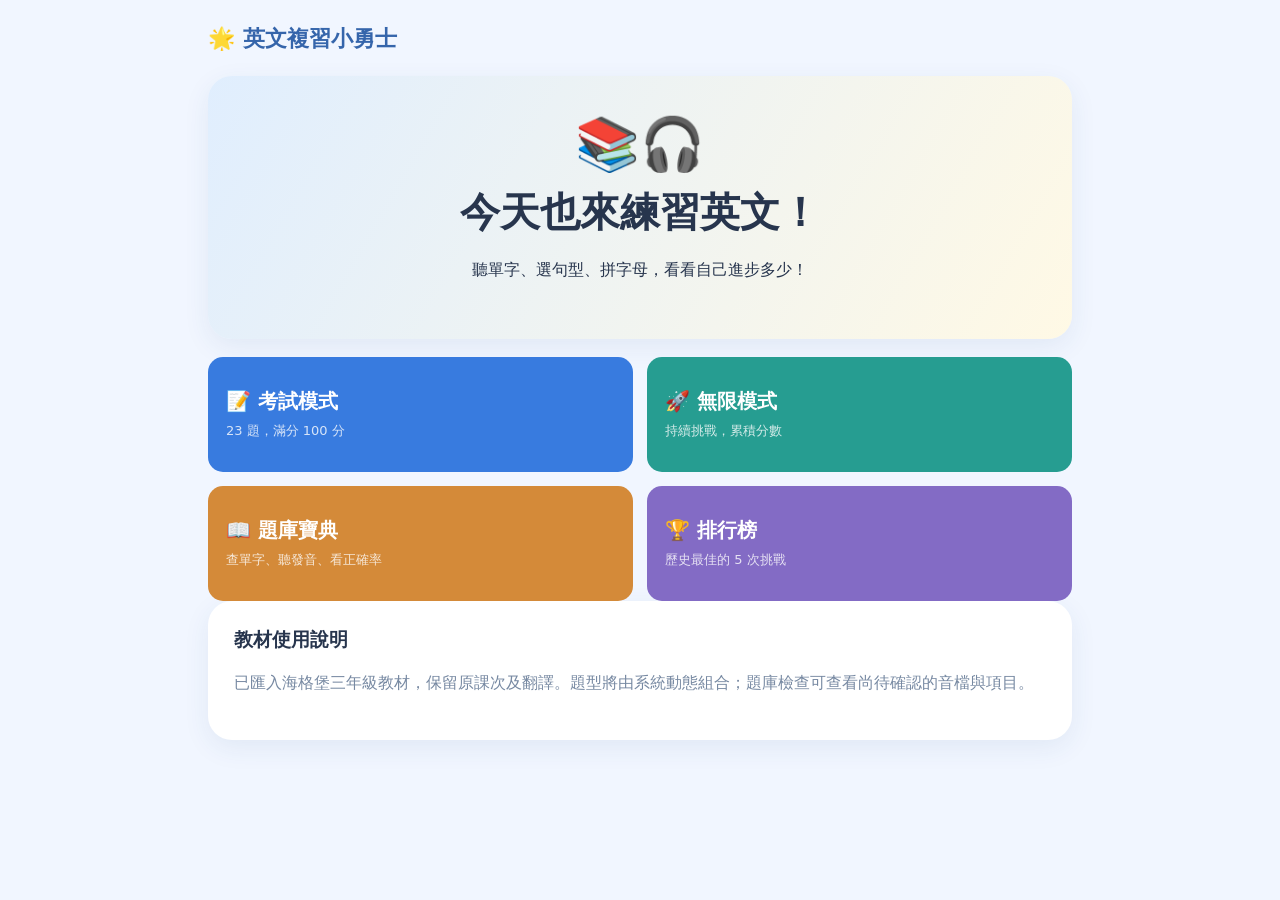
==== index.html @ 01a8544c "Add files via upload" ====
<!doctype html><html lang="zh-Hant"><head><meta charset="utf-8"><meta name="viewport" content="width=device-width,initial-scale=1"><title>英文複習小勇士</title><link rel="stylesheet" href="styles.css"></head><body><div id="app"></div><script src="data.js"></script><script src="app.js"></script></body></html>
---- styles.css ----
:root{font-family:ui-rounded,"Noto Sans TC","Microsoft JhengHei",system-ui,sans-serif;color:#27354d;background:#f1f6ff}*{box-sizing:border-box}body{margin:0}.shell{max-width:900px;margin:0 auto;padding:24px 18px 70px}.top{display:flex;justify-content:space-between;align-items:center;gap:12px;margin-bottom:22px}.brand{font-size:22px;font-weight:900;color:#3565ab;cursor:pointer}.sub{color:#7888a2;font-size:13px}.card{background:white;border-radius:24px;box-shadow:0 8px 27px #244c8114;padding:26px;margin-bottom:18px}.hero{padding:38px 25px;text-align:center;background:linear-gradient(120deg,#e0eefe,#fff9e5)}h1{font-size:clamp(27px,5vw,40px);margin:10px 0}h2{font-size:23px;margin:0 0 14px}h3{margin:0 0 9px}p{line-height:1.8}button{font:inherit;cursor:pointer;border:0;border-radius:15px;padding:13px 18px;font-weight:800;background:#387bdf;color:white;min-height:49px}button:hover:not(:disabled){filter:brightness(.96)}button:disabled{opacity:.45;cursor:not-allowed}.ghost{background:#eaf1fd;color:#3265a5}.danger{background:#fff0ed;color:#b45042}.primary{background:#387bdf}.big{font-size:20px;padding:22px}.menu{display:grid;grid-template-columns:repeat(2,minmax(0,1fr));gap:14px}.menu button{text-align:left;min-height:115px;font-size:20px}.menu small{display:block;font-size:13px;font-weight:500;opacity:.8;margin-top:7px}.stats{display:flex;justify-content:space-between;gap:10px;align-items:center;margin-bottom:12px}.pill{border-radius:50px;background:#e9f2ff;padding:9px 15px;color:#3864a0;font-size:14px;font-weight:800}.question{text-align:center}.prompt{color:#61738f;font-size:17px;font-weight:800}.target{font-size:32px;font-weight:900;padding:20px 5px}.audio{font-size:19px;border-radius:50px;padding:20px 28px;background:#477ee2}.choices{display:grid;gap:12px;margin:20px 0}.choices.two{grid-template-columns:1fr 1fr}.choice{border:2px solid #d6e4f6;background:#fff;color:#294162;font-size:20px;padding:20px 13px;min-height:70px}.choice:disabled{opacity:1}.choice.good{background:#e2f9ee;border-color:#36b87b;color:#167248}.choice.bad{background:#ffebeb;border-color:#f47575;color:#ad3535}.hint{border-radius:16px;background:#fff6dc;color:#8c6c2f;padding:14px;margin-top:16px}.feedback{border-radius:20px;background:#eef5ff;padding:22px;margin-top:20px;text-align:center}.feedback.ok{background:#e3f9ee}.feedback.no{background:#fff0ef}.feedback-title{font-size:27px;font-weight:900}.visual{font-size:63px;margin:8px}.wordbank{display:flex;flex-wrap:wrap;gap:10px;justify-content:center;margin:20px 0}.token{background:#eaf2ff;color:#2d5d9c;border:1px solid #b5cef3}.answerbox{min-height:72px;border:2px dashed #a7c5ec;background:#f7fbff;padding:15px;border-radius:16px;display:flex;align-items:center;flex-wrap:wrap;gap:8px;justify-content:center;font-size:22px}.actions{display:flex;flex-wrap:wrap;gap:10px;justify-content:center;margin-top:16px}.red{color:#d34545}.green{color:#208452}.muted{color:#7789a2}.grid{display:grid;grid-template-columns:repeat(auto-fit,minmax(225px,1fr));gap:12px}.list-row{border-bottom:1px solid #edf1f8;padding:12px 0;display:flex;gap:12px;align-items:center;justify-content:space-between}.list-row:last-child{border-bottom:0}.tag{display:inline-block;border-radius:10px;background:#edf2f9;padding:4px 9px;font-size:12px}.result{font-size:62px;font-weight:900;color:#356dc5;text-align:center}.table{width:100%;border-collapse:collapse}.table th,.table td{text-align:left;padding:12px;border-bottom:1px solid #e8eef7}.scroll{overflow:auto}.notice{border-left:4px solid #e8a844;background:#fff7e7;padding:14px;border-radius:8px;color:#826328}.dialogmask{position:fixed;inset:0;background:#162c4b9a;display:grid;place-items:center;padding:18px;z-index:10}.dialog{max-width:480px;width:100%;background:white;border-radius:23px;padding:25px;text-align:center}.dialog .result{font-size:43px}.progress{height:10px;background:#e7effa;border-radius:20px;overflow:hidden}.progress span{display:block;height:100%;background:#6ba0e9}.tiny{font-size:12px}.filter{display:flex;gap:8px;flex-wrap:wrap;margin:12px 0}.filter button{min-height:38px;padding:8px 12px}.markbad{color:#d83e46;font-weight:900}.markgood{color:#168455;font-weight:900}input{font:inherit;border:2px solid #ccd8e8;border-radius:12px;padding:13px;width:100%;max-width:300px}.foot{text-align:center;margin-top:30px;color:#8494ac;font-size:12px}@media(max-width:560px){.card{padding:19px}.menu{grid-template-columns:1fr}.menu button{min-height:88px}.choices.two{grid-template-columns:1fr 1fr}.choice{font-size:17px;padding:15px 7px}.shell{padding:16px 12px 50px}.brand{font-size:17px}.table th,.table td{padding:8px}}

/* 排行榜文字與欄位統一置中 */
.ranking-board{text-align:center}
.ranking-board .table th,.ranking-board .table td{text-align:center;vertical-align:middle}
.ranking-board .table{min-width:420px}
.ranking-board .scroll{max-width:100%}
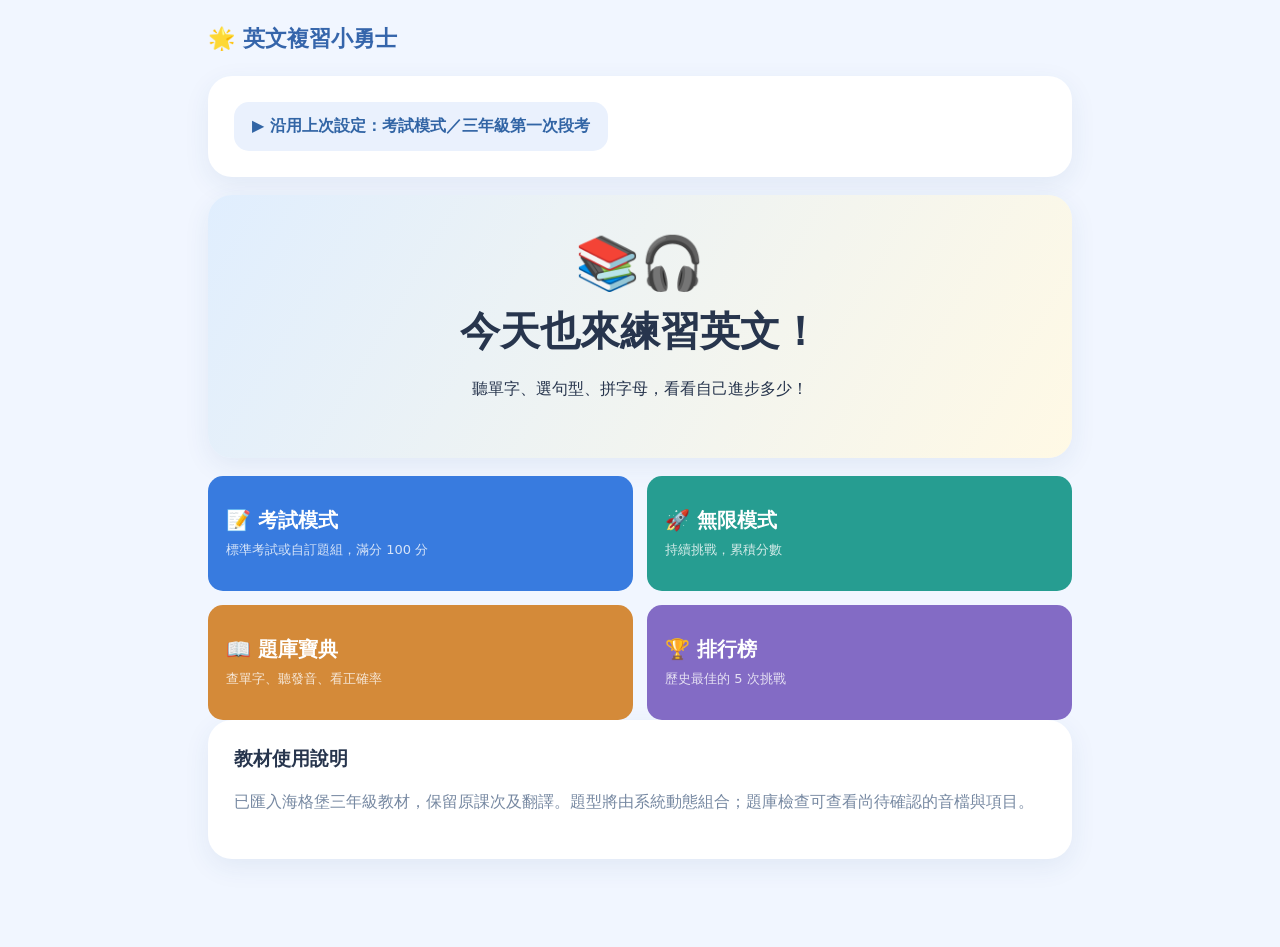
==== commit 7047e1ed: "Add files via upload" ====
--- a/index.html
+++ b/index.html
@@ -1 +1 @@
-<!doctype html><html lang="zh-Hant"><head><meta charset="utf-8"><meta name="viewport" content="width=device-width,initial-scale=1"><title>英文複習小勇士</title><link rel="stylesheet" href="styles.css"></head><body><div id="app"></div><script src="data.js"></script><script src="app.js"></script></body></html>
+<!doctype html><html lang="zh-Hant"><head><meta charset="utf-8"><meta name="viewport" content="width=device-width,initial-scale=1"><title>英文複習小勇士</title><link rel="stylesheet" href="styles.css?v=20261103-1"></head><body><div id="app"></div><script src="data.js?v=20261103-1"></script><script src="app.js?v=20261103-1"></script></body></html>
--- a/styles.css
+++ b/styles.css
@@ -5,3 +5,19 @@
 .ranking-board .table th,.ranking-board .table td{text-align:center;vertical-align:middle}
 .ranking-board .table{min-width:420px}
 .ranking-board .scroll{max-width:100%}
+
+.book-controls{display:grid;grid-template-columns:repeat(2,minmax(0,1fr));gap:12px;margin:14px 0 16px}.book-controls label{display:flex;flex-direction:column;gap:6px;font-size:13px;color:#56719a;font-weight:800}.book-controls select{background:#f0f5fd;border:1px solid #cedcf0;border-radius:12px;padding:11px 9px;min-height:45px;color:#285080;font:inherit;width:100%;max-width:100%}.book-filter button{white-space:nowrap}.lesson-tag{background:#e5efff;color:#2c66a8}@media(max-width:380px){.book-controls{gap:6px}.book-controls select{padding:9px 5px}}
+
+/* 自然發音題：答題回饋左右並排、兩個單字可分別重播 */
+.phonics-compare{display:grid;grid-template-columns:repeat(2,minmax(0,1fr));gap:12px;margin:18px 0 8px;text-align:center}
+.phonics-card{min-width:0;background:#fff;border:2px solid #d5e2f5;border-radius:17px;padding:16px 9px;display:flex;align-items:center;flex-direction:column;gap:9px}
+.phonics-right{border-color:#6dbb92;background:#f4fff9}
+.phonics-label{font-size:13px;color:#5f7492;font-weight:800}
+.phonics-right .phonics-label{color:#188052}
+.phonics-word{font-size:clamp(22px,5vw,30px);font-weight:900;overflow-wrap:anywhere;color:#27354d}
+.phonics-zh{font-size:16px;color:#5b6980;min-height:24px}
+.phonics-play{padding:11px 10px;min-height:45px;width:100%;font-size:14px}
+@media(max-width:380px){.phonics-compare{gap:8px}.phonics-card{padding:12px 6px}.phonics-play{font-size:13px;padding:9px 5px}}
+
+/* 2026-11-03 settings and spelling */
+.setup-option{display:flex;align-items:center;gap:12px;padding:12px 10px;background:#f2f7ff;border-radius:13px;margin:8px 0;font-weight:750}.setup-option input{width:21px;height:21px;flex-shrink:0}.setup-groups{margin:20px 0}.setup-option input[type=radio],.setup-option input[type=checkbox]{accent-color:#387bdf}.audio-actions{display:flex;flex-wrap:wrap;justify-content:center;align-items:center;gap:10px;margin:24px 0}.audio-actions .audio{padding:15px 20px;font-size:17px}.spelling-slots{display:flex;justify-content:center;flex-wrap:wrap;gap:5px;margin:18px 0}.spell-slot{background:#f3f7ff;border:2px solid #bed1ee;border-radius:10px;width:clamp(32px,9vw,52px);height:56px;display:flex;align-items:center;justify-content:center;font-size:24px;font-weight:850}.spell-slot.hinted{background:#e3f9ed;border-color:#35ac74;color:#158053}.hint-button{margin:0 auto 12px}
